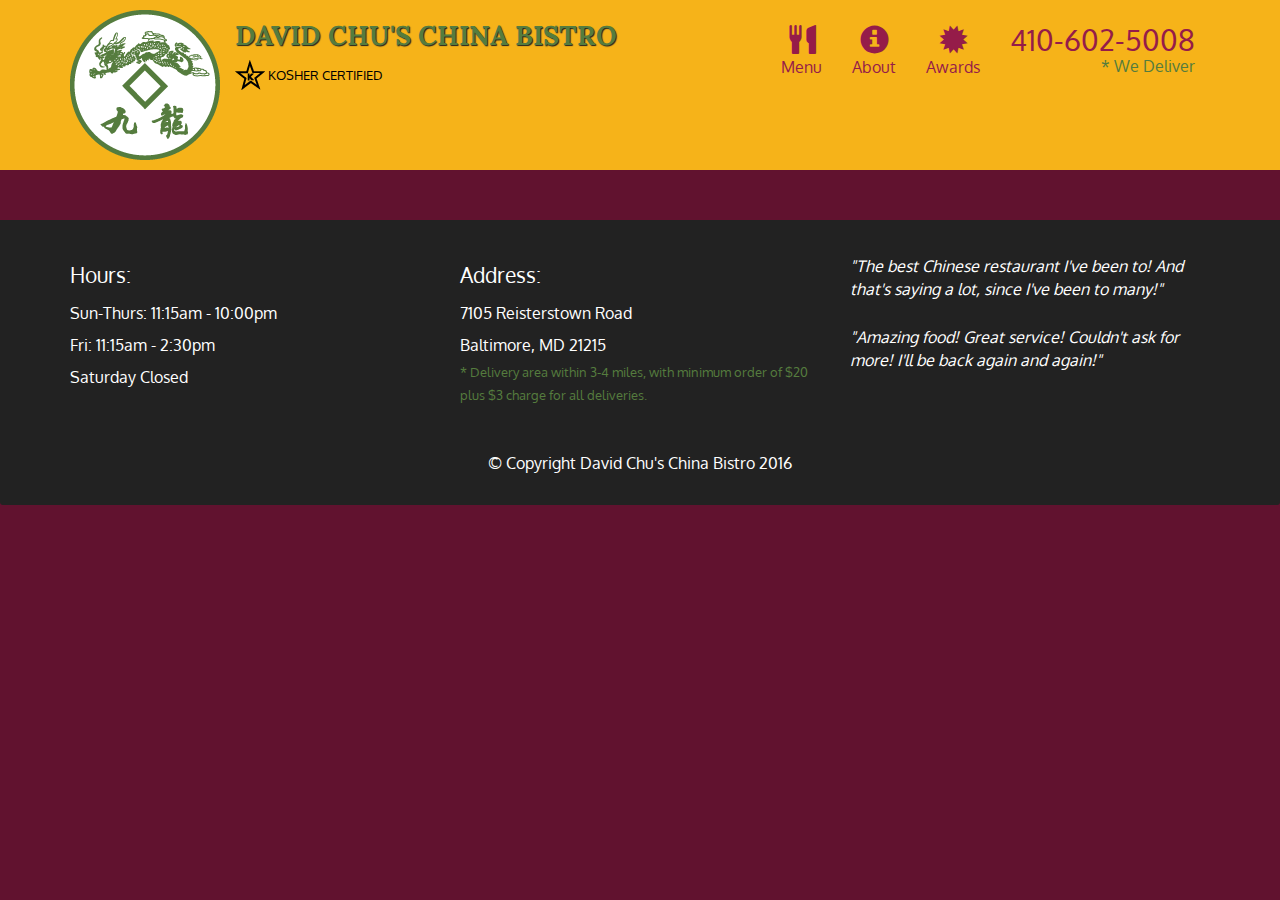
==== module5-solution/index.html @ c33e5952 "Lecture 63 submission" ====
<!doctype html>
<html lang="en">
  <head>
    <meta charset="utf-8">
    <meta http-equiv="X-UA-Compatible" content="IE=edge">
    <meta name="viewport" content="width=device-width, initial-scale=1">
    <title>David Chu's China Bistro</title>
    <link rel="stylesheet" href="css/bootstrap.min.css">
    <link rel="stylesheet" href="css/styles.css">
    <link href='https://fonts.googleapis.com/css?family=Oxygen:400,300,700' rel='stylesheet' type='text/css'>
    <link href='https://fonts.googleapis.com/css?family=Lora' rel='stylesheet' type='text/css'>
  </head>
<body>
  <header>
    <nav id="header-nav" class="navbar navbar-default">
      <div class="container">
        <div class="navbar-header">
          <a href="index.html" class="pull-left visible-md visible-lg">
            <div id="logo-img"></div>
          </a>

          <div class="navbar-brand">
            <a href="index.html"><h1>David Chu's China Bistro</h1></a>
            <p>
              <img src="images/star-k-logo.png" alt="Kosher certification">
              <span>Kosher Certified</span>
            </p>
          </div>

          <button id="navbarToggle" type="button" class="navbar-toggle collapsed" data-toggle="collapse" data-target="#collapsable-nav" aria-expanded="false">
            <span class="sr-only">Toggle navigation</span>
            <span class="icon-bar"></span>
            <span class="icon-bar"></span>
            <span class="icon-bar"></span>
          </button>
        </div>
        
        <div id="collapsable-nav" class="collapse navbar-collapse">
           <ul id="nav-list" class="nav navbar-nav navbar-right">
            <li id="navHomeButton" class="visible-xs active">
              <a href="index.html">
                <span class="glyphicon glyphicon-home"></span> Home</a>
            </li>
            <li id="navMenuButton">
              <a href="#" onclick="$dc.loadMenuCategories();">
                <span class="glyphicon glyphicon-cutlery"></span><br class="hidden-xs"> Menu</a>
            </li>
            <li>
              <a href="#">
                <span class="glyphicon glyphicon-info-sign"></span><br class="hidden-xs"> About</a>
            </li>
            <li>
              <a href="#">
                <span class="glyphicon glyphicon-certificate"></span><br class="hidden-xs"> Awards</a>
            </li>
            <li id="phone" class="hidden-xs">
              <a href="tel:410-602-5008">
                <span>410-602-5008</span></a><div>* We Deliver</div>
            </li>
          </ul><!-- #nav-list -->
        </div><!-- .collapse .navbar-collapse -->
      </div><!-- .container -->
    </nav><!-- #header-nav -->
  </header>

  <div id="call-btn" class="visible-xs">
    <a class="btn" href="tel:410-602-5008">
    <span class="glyphicon glyphicon-earphone"></span>
    410-602-5008
    </a>
  </div>
  <div id="xs-deliver" class="text-center visible-xs">* We Deliver</div>

  <div id="main-content" class="container"></div>

  <footer class="panel-footer">
    <div class="container">
      <div class="row">
        <section id="hours" class="col-sm-4">
          <span>Hours:</span><br>
          Sun-Thurs: 11:15am - 10:00pm<br>
          Fri: 11:15am - 2:30pm<br>
          Saturday Closed
          <hr class="visible-xs">
        </section>
        <section id="address" class="col-sm-4">
          <span>Address:</span><br>
          7105 Reisterstown Road<br>
          Baltimore, MD 21215
          <p>* Delivery area within 3-4 miles, with minimum order of $20 plus $3 charge for all deliveries.</p>
          <hr class="visible-xs">
        </section>
        <section id="testimonials" class="col-sm-4">
          <p>"The best Chinese restaurant I've been to! And that's saying a lot, since I've been to many!"</p>
          <p>"Amazing food! Great service! Couldn't ask for more! I'll be back again and again!"</p>
        </section>
      </div>
      <div class="text-center">&copy; Copyright David Chu's China Bistro 2016</div>
    </div>
  </footer>

  <!-- jQuery (Bootstrap JS plugins depend on it) -->
  <script src="js/jquery-2.1.4.min.js"></script>
  <script src="js/bootstrap.min.js"></script>
  <script src="js/ajax-utils.js"></script>
  <script src="js/script.js"></script>
</body>
</html>
---- module5-solution/css/styles.css ----
body {
  font-size: 16px;
  color: #fff;
  background-color: #61122f;
  font-family: 'Oxygen', sans-serif;
}

/** HEADER **/
#header-nav {
  background-color: #f6b319;
  border-radius: 0;
  border: 0;
}

#logo-img {
  background: url('../images/restaurant-logo_large.png') no-repeat;
  width: 150px;
  height: 150px;
  margin: 10px 15px 10px 0;
}

.navbar-brand {
  padding-top: 25px;
}
.navbar-brand h1 { /* Restaurant name */
  font-family: 'Lora', serif;
  color: #557c3e;
  font-size: 1.5em;
  text-transform: uppercase;
  font-weight: bold;
  text-shadow: 1px 1px 1px #222;
  margin-top: 0;
  margin-bottom: 0;
  line-height: .75;
}
.navbar-brand a:hover, .navbar-brand a:focus {
  text-decoration: none;
}
.navbar-brand p { /* Kosher cert */
  color: #000;
  text-transform: uppercase;
  font-size: .7em;
  margin-top: 15px;
}
.navbar-brand p span { /* Star-K */
  vertical-align: middle;
}

#nav-list {
  margin-top: 10px;
}
#nav-list a {
  color: #951C49;
  text-align: center;
}
#nav-list a:hover {
  background: #E7E7E7;
}
#nav-list a span {
  font-size: 1.8em;
}

#phone {
  margin-top: 5px;
}
#phone a { /* Phone number */
  text-align: right;
  padding-bottom: 0;
}
#phone div { /* We Deliver */
  color: #557c3e;
  text-align: right;
  padding-right: 15px;
}

.navbar-header button.navbar-toggle, .navbar-header .icon-bar {
  border: 1px solid #61122f;
}
.navbar-header button.navbar-toggle {
  clear: both;
  margin-top: -30px;
}
/* END HEADER */

/* FOOTER */
.panel-footer {
  margin-top: 30px;
  padding-top: 35px;
  padding-bottom: 30px;
  background-color: #222;
  border-top: 0;
}
.panel-footer div.row {
  margin-bottom: 35px;
}
#hours, #address {
  line-height: 2;
}
#hours > span, #address > span {
  font-size: 1.3em;
}
#address p {
  color: #557c3e;
  font-size: .8em;
  line-height: 1.8;
}
#testimonials {
  font-style: italic;
}
#testimonials p:nth-child(2) {
  margin-top: 25px;
}
/* END FOOTER */



/* HOME PAGE */
.container .jumbotron {
  box-shadow: 0 0 50px #3F0C1F;
  border: 2px solid #3F0C1F;
}

#menu-tile, #specials-tile, #map-tile {
  height: 250px;
  width: 100%;
  margin-bottom: 15px;
  position: relative;
  border: 2px solid #3F0C1F;
  overflow: hidden;
}
#menu-tile:hover, #specials-tile:hover, #map-tile:hover {
  box-shadow: 0 1px 5px 1px #cccccc;
}
#menu-tile {
  background: url('../images/menu-tile.jpg') no-repeat;
  background-position: center;
}
#specials-tile {
  background: url('../images/specials-tile.jpg') no-repeat;
  background-position: center;
}
#menu-tile span, #specials-tile span, #map-tile span {
  position: absolute;
  bottom: 0;
  right: 0;
  width: 100%;
  text-align: center;
  font-size: 1.6em;
  text-transform: uppercase;
  background-color: #000;
  color: #fff;
  opacity: .8;
}
/* END HOME PAGE */

/* MENU CATEGORIES PAGE */
.category-tile { 
  position: relative;
  border: 2px solid #3F0C1F;
  overflow: hidden;
  width: 200px;
  height: 200px;
  margin: 0 auto 15px;
}
.category-tile span {
  position: absolute;
  bottom: 0;
  right: 0;
  width: 100%;
  text-align: center;
  font-size: 1.2em;
  text-transform: uppercase;
  background-color: #000;
  color: #fff;
  opacity: .8;
}
.category-tile:hover {
  box-shadow: 0 1px 5px 1px #cccccc;
}

#menu-categories-title + div {
  margin-bottom: 50px;
}
/* END MENU CATEGORIES PAGE */

/* SINGLE CATEGORY PAGE */
.menu-item-tile {
  margin-bottom: 25px;
}
.menu-item-tile hr {
  width: 80%;
}
.menu-item-tile .menu-item-price {
  font-size: 1.1em;
  text-align: right;
  margin-top: -15px;
  margin-right: -15px;
}
.menu-item-tile .menu-item-price span {
  font-size: .6em;
}
.menu-item-photo {
  position: relative;
  border: 2px solid #3F0C1F; 
  overflow: hidden;
  padding: 0;
  margin-right: -15px;
  margin-left: auto;
  margin-bottom: 20px;
  max-width: 250px;
}
.menu-item-photo div {
  position: absolute;
  bottom: 0;
  right: 0;
  width: 80px;
  background-color: #557c3e;
  text-align: center;
}
.menu-item-description {
  padding-right: 30px;
}
h3.menu-item-title {
  margin: 0 0 10px;
}
.menu-item-details {
  font-size: .9em;
  font-style: italic;
}
/* END SINGLE CATEGORY PAGE */


/********** Large devices only **********/
@media (min-width: 1200px) {
  .container .jumbotron {
    background: url('../images/jumbotron_1200.jpg') no-repeat;
    height: 675px;
  }
}

/********** Medium devices only **********/
@media (min-width: 992px) and (max-width: 1199px) {
  /* Header */
  #logo-img {
    background: url('../images/restaurant-logo_medium.png') no-repeat;
    width: 100px;
    height: 100px;
    margin: 5px 5px 5px 0;
  }
  /* End Header */

  /* Home Page */
  .container .jumbotron {
    background: url('../images/jumbotron_992.jpg') no-repeat;
    height: 558px;
  }
  /* End Home Page */
}

/********** Small devices only **********/
@media (min-width: 768px) and (max-width: 991px) {
  /* Home Page */
  .container .jumbotron {
    background: url('../images/jumbotron_768.jpg') no-repeat;
    height: 432px;
  }
  /* End Home Page */
}

/********** Extra small devices only **********/
@media (max-width: 767px) {
  /* Header */
  .navbar-brand {
    padding-top: 10px;
    height: 80px;
  }
  .navbar-brand h1 { /* Restaurant name */
    padding-top: 10px;
    font-size: 5vw; /* 1vw = 1% of viewport width */
  }
  .navbar-brand p { /* Kosher cert */
    font-size: .6em;
    margin-top: 12px;
  }
  .navbar-brand p img { /* Star-K */
    height: 20px;
  }

  #collapsable-nav a { /* Collapsed nav menu text */
    font-size: 1.2em;
  }
  #collapsable-nav a span { /* Collapsed nav menu glyph */
    font-size: 1em;
    margin-right: 5px;
  }

  #call-btn > a {
    font-size: 1.5em;
    display: block;
    margin: 0 20px;
    padding: 10px;
    border: 2px solid #fff;
    background-color: #f6b319;
    color: #951c49;
  }
  #xs-deliver {
    margin-top: 5px;
    font-size: .7em;
    letter-spacing: .1em;
    text-transform: uppercase;
  }
  /* End Header */

  /* Footer */
  .panel-footer section {
    margin-bottom: 30px;
    text-align: center;
  }
  .panel-footer section:nth-child(3) {
    margin-bottom: 0; /* margin already exists on the whole row */
  }
  .panel-footer section hr {
    width: 50%;
  }
  /* End Footer */

  /* Home Page */
  .container .jumbotron {
    margin-top: 30px;
    padding: 0;
  }
  #menu-tile, #specials-tile {
    width: 360px;
    margin: 0 auto 15px;
  }

  .menu-item-photo {
    margin-right: auto;
  }
  .menu-item-tile .menu-item-price {
    text-align: center;
  }
  .menu-item-description {
    text-align: center;;
  }
}


/********** Super extra small devices Only :-) (e.g., iPhone 4) **********/
@media (max-width: 479px) {
  /* Header */
  .navbar-brand h1 { /* Restaurant name */
    padding-top: 5px;
    font-size: 6vw;
  }
  /* End Header */
  
  /* Home page */
  #menu-tile, #specials-tile {
    width: 280px;
    margin: 0 auto 15px;
  }

  .col-xxs-12 {
    position: relative;
    min-height: 1px;
    padding-right: 15px;
    padding-left: 15px;
    float: left;
    width: 100%;
  }
}
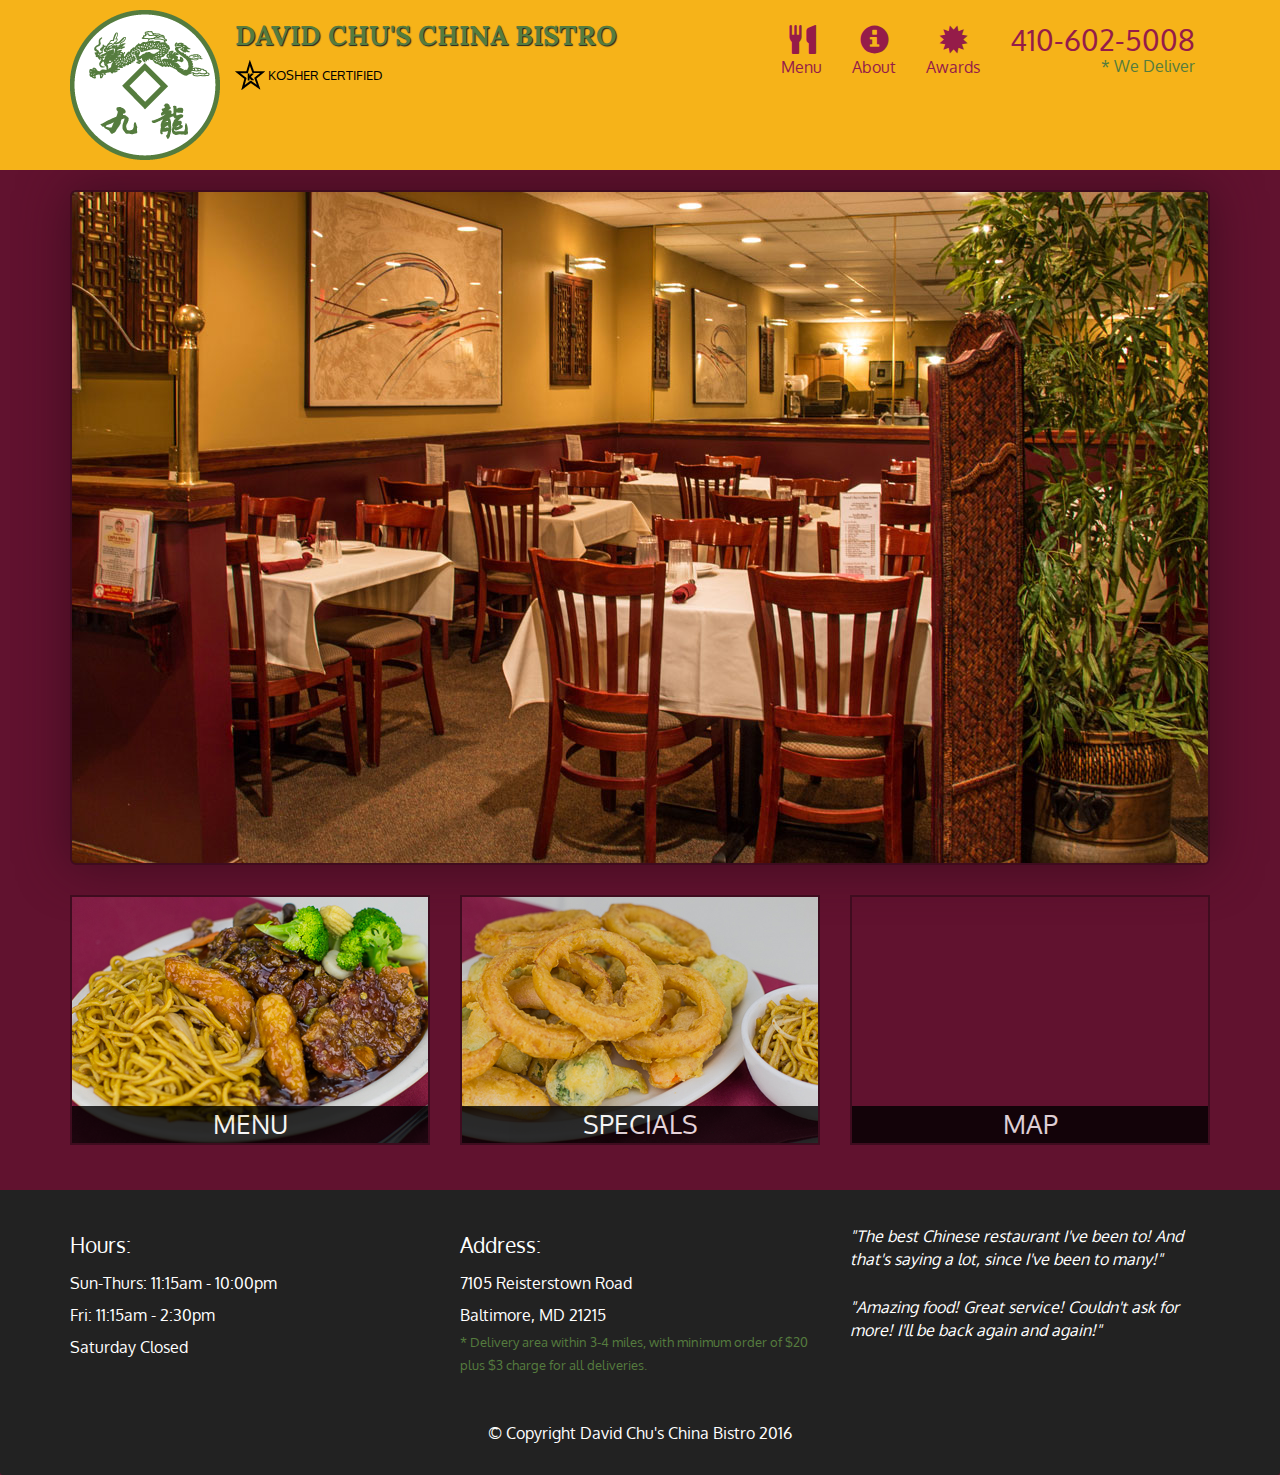
==== commit 32338d9b: "changes" ====
--- a/module5-solution/index.html
+++ b/module5-solution/index.html
@@ -104,5 +104,6 @@
   <script src="js/bootstrap.min.js"></script>
   <script src="js/ajax-utils.js"></script>
   <script src="js/script.js"></script>
+  
 </body>
 </html>
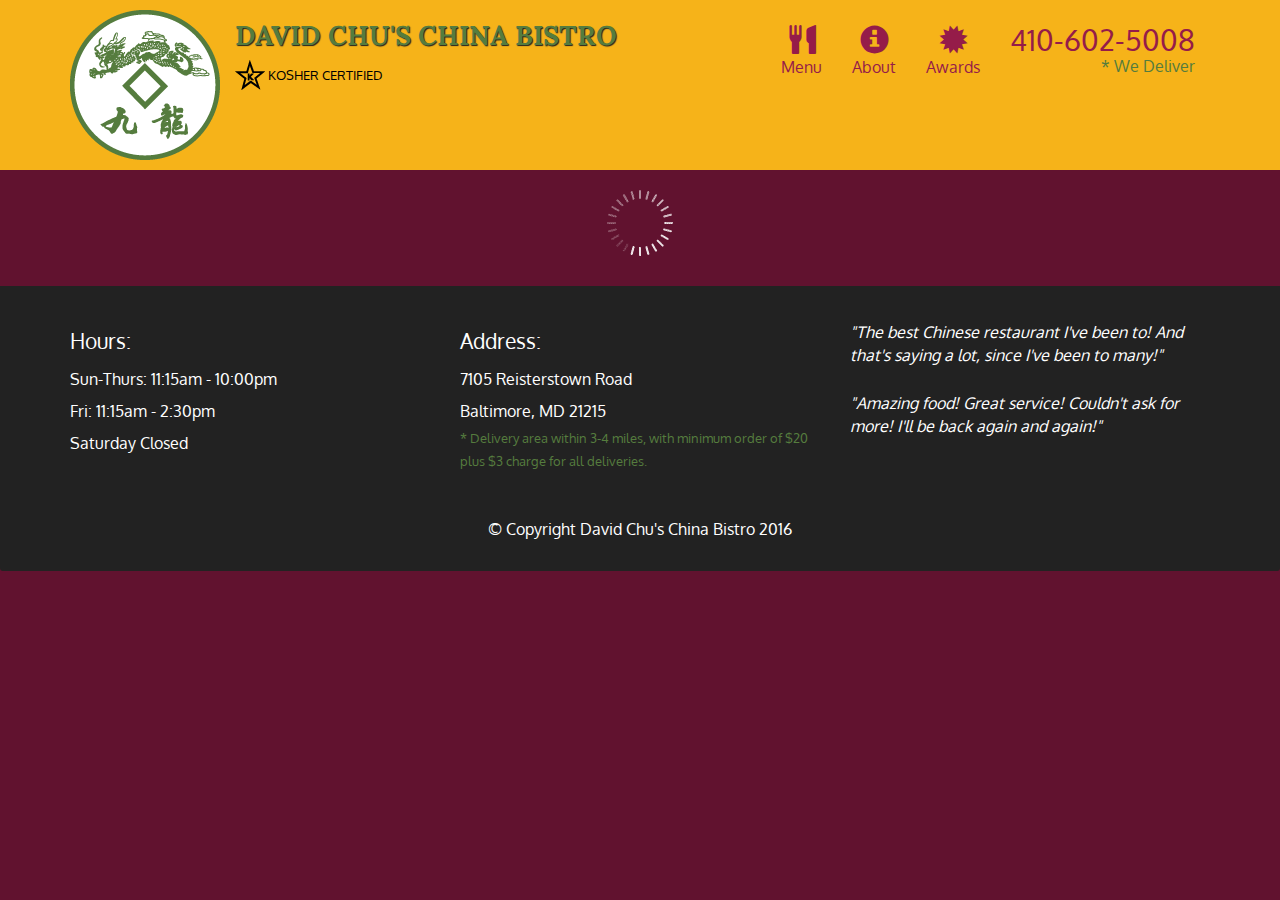
==== commit b5c0fdc9: "submition" ====
--- a/module5-solution/index.html
+++ b/module5-solution/index.html
@@ -57,7 +57,7 @@
               <a href="tel:410-602-5008">
                 <span>410-602-5008</span></a><div>* We Deliver</div>
             </li>
-          </ul><!-- #nav-list -->
+          </ul> <!-- #nav-list -->
         </div><!-- .collapse .navbar-collapse -->
       </div><!-- .container -->
     </nav><!-- #header-nav -->
